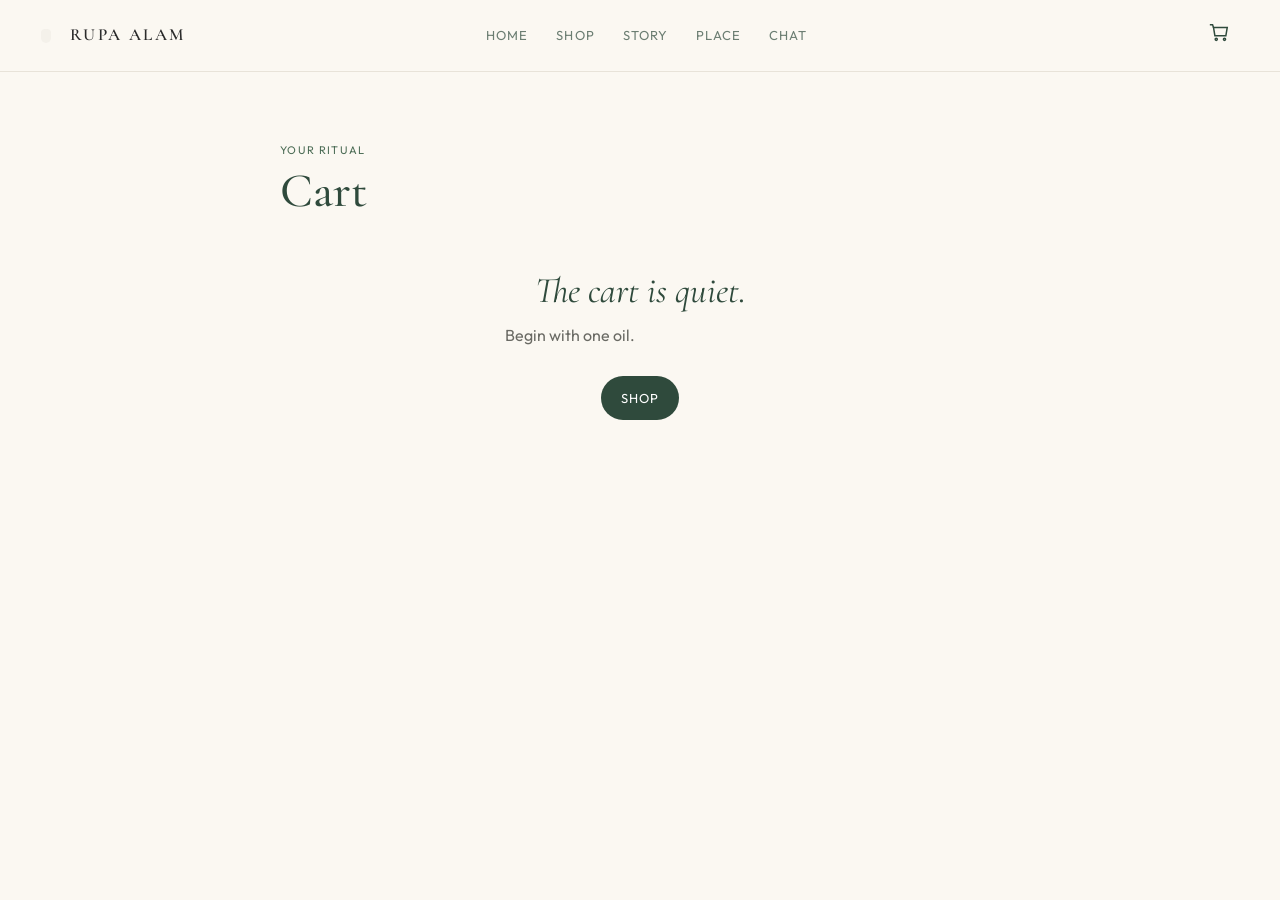
==== cart.html @ 2313e0cc "first commit" ====
<!doctype html>
<html lang="en">
<head>
  <meta charset="utf-8">
  <meta name="viewport" content="width=device-width,initial-scale=1,viewport-fit=cover">
  <meta name="theme-color" content="#2F4A3C">
  <title>Cart — Rupa Alam</title>
  <link rel="manifest" href="manifest.json">
  <link rel="apple-touch-icon" href="assets/img/apple-touch.png">
  <link href="https://fonts.googleapis.com/css2?family=Cormorant+Garamond:ital,wght@0,500;0,600;1,500&family=Outfit:wght@300;400;500;600&display=swap" rel="stylesheet">
  <link rel="stylesheet" href="assets/css/style.css">
</head>
<body data-page="cart">
  <div class="app">
    <header class="topbar" id="topbar"></header>
    <section class="section">
      <div class="wrap" style="max-width:720px">
        <div class="tag">Your ritual</div>
        <h2>Cart</h2>
        <div id="list"></div>
        <div class="totals" id="box" hidden>
          <div><span>Subtotal</span><strong id="sub">Rp 0</strong></div>
          <div><span>Shipping</span><span>Confirmed on WhatsApp</span></div>
          <p class="hint">Phase 0 checkout: your order is written to WhatsApp and answered personally. Midtrans can be added later.</p>
          <form class="form" id="form">
            <input name="name" placeholder="Name" required>
            <input name="city" placeholder="City / area" required>
            <textarea name="note" rows="3" placeholder="Note — scent preference, gift wrap, questions"></textarea>
            <button class="btn btn-dark full" type="submit">Send order on WhatsApp</button>
          </form>
        </div>
      </div>
    </section>
  </div>
  <nav class="tabs" id="tabs"></nav>
  <script src="assets/js/app.js"></script>
  <script>
    function render() {
      const lines = cartDetailed();
      const list = document.getElementById("list");
      const box = document.getElementById("box");
      if (!lines.length) {
        box.hidden = true;
        list.innerHTML = `<div class="cart-empty"><p class="quote">The cart is quiet.</p><p class="lede">Begin with one oil.</p><a class="btn btn-dark" href="shop.html">Shop</a></div>`;
        return;
      }
      box.hidden = false;
      list.innerHTML = lines.map(i => `
        <div class="cart-item">
          <img src="${i.img}" alt="">
          <div>
            <strong>${i.name}</strong>
            <div class="meta">${i.kind}</div>
            <div class="qty" style="margin:8px 0 0">
              <button data-q="${i.id}" data-v="${i.qty-1}">−</button>
              <span>${i.qty}</span>
              <button data-q="${i.id}" data-v="${i.qty+1}">+</button>
            </div>
          </div>
          <div class="price">${fmt(i.line)}</div>
        </div>`).join("");
      document.getElementById("sub").textContent = fmt(cartTotal());
    }
    document.addEventListener("click", (e) => {
      const b = e.target.closest("[data-q]");
      if (!b) return;
      setQty(b.dataset.q, Number(b.dataset.v));
      render();
    });
    document.addEventListener("DOMContentLoaded", () => {
      render();
      document.getElementById("form").addEventListener("submit", (e) => {
        e.preventDefault();
        const fd = new FormData(e.target);
        const extra = `Nama: ${fd.get("name")}\nKota: ${fd.get("city")}\nCatatan: ${fd.get("note") || "-"}`;
        waOrder(extra);
      });
    });
  </script>
</body>
</html>
---- assets/css/style.css ----
:root{
  --forest:#2F4A3C;
  --forest-2:#24382e;
  --moss:#4A6B54;
  --leaf:#6B7F6E;
  --cream:#F4F1EA;
  --cream-2:#EBE6DB;
  --paper:#FBF8F2;
  --ink:#2C2C2C;
  --muted:#6A6A64;
  --line:#DDD6C8;
  --amber:#C4A574;
  --white:#fff;
  --shadow:0 18px 40px rgba(47,74,60,.12);
  --radius:22px;
  --nav-h:64px;
  --tab-h:72px;
}
*{box-sizing:border-box;margin:0;padding:0}
html,body{background:var(--paper);color:var(--ink);font-family:"Outfit",sans-serif;line-height:1.55}
img{max-width:100%;display:block}
a{color:inherit;text-decoration:none}
button,input,textarea,select{font:inherit}
.serif{font-family:"Cormorant Garamond",Georgia,serif}
.app{min-height:100dvh;padding-bottom:calc(var(--tab-h) + 18px)}

/* top bar */
.topbar{
  position:sticky;top:0;z-index:40;
  display:flex;align-items:center;justify-content:space-between;
  height:var(--nav-h);padding:0 18px;
  background:rgba(251,248,242,.9);backdrop-filter:blur(14px);
  border-bottom:1px solid rgba(221,214,200,.6);
}
.brand{display:flex;align-items:center;gap:10px}
.brand-mark{
  width:28px;height:28px;border-radius:50%;
  display:grid;
  place-items:center;
}
.brand-mark span{width:10px;height:14px;border-radius:8px 8px 10px 10px;background:var(--cream);display:block}
.brand b{font-family:"Cormorant Garamond",serif;font-weight:600;letter-spacing:.12em;font-size:15px}
.icon-btn{
  width:40px;height:40px;border:0;border-radius:50%;
  background:transparent;position:relative;cursor:pointer;color:var(--forest);
}
.cart-count{
  position:absolute;top:2px;right:2px;min-width:16px;height:16px;padding:0 4px;
  border-radius:99px;background:var(--forest);color:#fff;font-size:10px;
  display:none;align-items:center;justify-content:center;
}
.cart-count.show{display:flex}

/* Desktop top navigation (hidden on mobile) */
.topnav{
  margin-left: -100px;
  display:none;
  align-items:center;
  gap:28px;
}
.topnav a{
  font-size:13px;
  letter-spacing:.08em;
  text-transform:uppercase;
  color:var(--forest);
  opacity:.7;
  transition:opacity .2s;
}
.topnav a:hover,
.topnav a.active{opacity:1;font-weight:500}
.topbar-right{
  display:flex;
  align-items:center;
  gap:8px;
}

/* bottom app tabs */
.tabs{
  position:fixed;left:12px;right:12px;bottom:10px;z-index:50;
  height:62px;background:var(--forest);color:#fff;
  border-radius:22px;display:flex;align-items:center;justify-content:space-around;
  box-shadow:0 12px 30px rgba(47,74,60,.28);
}
.tabs a{
  flex:1;height:100%;display:flex;flex-direction:column;align-items:center;justify-content:center;
  gap:2px;font-size:10px;letter-spacing:.06em;text-transform:uppercase;opacity:.7;
}
.tabs a.active,.tabs a:hover{opacity:1}
.tabs svg{width:20px;height:20px}

/* hero */
.hero{position:relative;min-height:78vh;color:#fff;overflow:hidden}
.hero img.bg{position:absolute;inset:0;width:100%;height:100%;object-fit:cover}
.hero .veil{position:absolute;inset:0;background:linear-gradient(180deg,rgba(20,32,26,.15),rgba(20,32,26,.72))}
.hero-copy{position:relative;z-index:2;max-width:720px;padding:18vh 22px 70px}
.kicker{letter-spacing:.22em;text-transform:uppercase;font-size:11px;opacity:.85}
.hero h1{font-family:"Cormorant Garamond",serif;font-weight:500;font-size:clamp(40px,8vw,74px);line-height:.95;margin:12px 0 16px}
.hero p{max-width:460px;font-size:16px;opacity:.92}
.row-btns{display:flex;flex-wrap:wrap;gap:10px;margin-top:24px}

.btn{
  display:inline-flex;align-items:center;justify-content:center;gap:8px;
  border:0;border-radius:999px;padding:12px 20px;cursor:pointer;
  font-size:13px;letter-spacing:.08em;text-transform:uppercase;
}
.btn-dark{background:var(--forest);color:#fff}
.btn-light{background:#fff;color:var(--forest)}
.btn-line{background:transparent;color:inherit;border:1px solid currentColor}
.btn-cream{background:var(--cream);color:var(--forest)}
.btn.full{width:100%}
.btn:disabled{opacity:.45}

.wrap{width:min(1120px,calc(100% - 32px));margin:0 auto}
.section{padding:64px 0}
.section h2{font-family:"Cormorant Garamond",serif;font-size:clamp(30px,5vw,48px);font-weight:500;color:var(--forest);line-height:1.1}
.lede{color:var(--muted);max-width:560px;margin:10px 0 28px}

.grid-3{display:grid;grid-template-columns:repeat(3,1fr);gap:18px}
.grid-2{display:grid;grid-template-columns:1.1fr .9fr;gap:28px;align-items:center}
.card{
  background:#fff;border-radius:var(--radius);overflow:hidden;
  border:1px solid var(--line);box-shadow:0 8px 24px rgba(47,74,60,.05);
}
.card img{width:100%;height:320px;object-fit:cover}
.card .pad{padding:16px 16px 18px}
.card h3{font-family:"Cormorant Garamond",serif;font-size:26px;font-weight:500;color:var(--forest)}
.meta{font-size:13px;color:var(--muted);margin:4px 0 10px}
.price{font-size:15px;color:var(--forest);font-weight:560}
.tag{display:inline-block;font-size:11px;letter-spacing:.12em;text-transform:uppercase;color:var(--moss);margin-bottom:6px}

.split{display:grid;grid-template-columns:1fr 1fr;gap:0;min-height:520px}
.split img{width:100%;height:100%;object-fit:cover;min-height:360px}
.split .text{padding:48px 36px;display:flex;flex-direction:column;justify-content:center;background:var(--cream)}
.quote{font-family:"Cormorant Garamond",serif;font-size:clamp(24px,3.4vw,36px);line-height:1.25;color:var(--forest);font-style:italic}

.rituals{display:grid;grid-template-columns:repeat(3,1fr);gap:14px}
.ritual{background:#fff;border:1px solid var(--line);border-radius:18px;padding:20px}
.ritual b{display:block;font-family:"Cormorant Garamond",serif;font-size:22px;font-weight:500;color:var(--forest);margin:6px 0}

.spaces{display:grid;grid-template-columns:repeat(2,1fr);gap:12px}
.space{position:relative;border-radius:18px;overflow:hidden;min-height:180px;color:#fff}
.space img{position:absolute;inset:0;width:100%;height:100%;object-fit:cover}
.space .cap{position:relative;z-index:1;padding:18px;background:linear-gradient(180deg,transparent,rgba(0,0,0,.55));height:100%;display:flex;align-items:flex-end}
.space h3{font-family:"Cormorant Garamond",serif;font-size:28px;font-weight:500}

.product-hero{display:grid;grid-template-columns:.95fr 1.05fr;gap:28px;padding:28px 0 10px;align-items:start}
.product-hero img{width:100%;border-radius:28px;height:min(70vh,720px);object-fit:cover}
.qty{display:flex;align-items:center;gap:10px;margin:16px 0}
.qty button{width:36px;height:36px;border-radius:50%;border:1px solid var(--line);background:#fff;cursor:pointer}
.notes li{margin-left:18px;margin-bottom:6px;color:var(--muted)}

.cart-item{display:grid;grid-template-columns:84px 1fr auto;gap:12px;padding:14px 0;border-bottom:1px solid var(--line);align-items:center}
.cart-item img{width:84px;height:84px;object-fit:cover;border-radius:14px}
.cart-empty{text-align:center;padding:50px 10px}
.totals{background:#fff;border:1px solid var(--line);border-radius:20px;padding:18px;margin-top:18px}
.totals div{display:flex;justify-content:space-between;margin:6px 0}
.form{display:grid;gap:10px;margin-top:16px}
.form input,.form textarea,.form select{
  width:100%;padding:12px 14px;border-radius:12px;border:1px solid var(--line);background:#fff;
}
.hint{font-size:12px;color:var(--muted);margin-top:8px}

.footer{padding:40px 0 28px;color:var(--leaf);font-size:13px;text-align:center}
.lang{display:flex;gap:8px}
.lang button{border:0;background:transparent;color:var(--forest);cursor:pointer;font-size:12px;letter-spacing:.08em}
.lang button.on{font-weight:700}

@media(max-width:860px){
  .grid-3,.rituals,.split,.product-hero,.grid-2,.spaces{grid-template-columns:1fr}
  .hero{min-height:86vh}
  .card img{height:280px}
  .split .text{padding:28px 20px}
}

/* Desktop: top navbar, hide bottom tabs */
@media(min-width:861px){
  .app{padding-bottom:40px}
  .tabs{display:none}
  .topnav{display:flex}
  .topbar{
    padding:0 32px;
    height:72px;
  }
  .topbar .brand b{font-size:17px;letter-spacing:.14em}
}
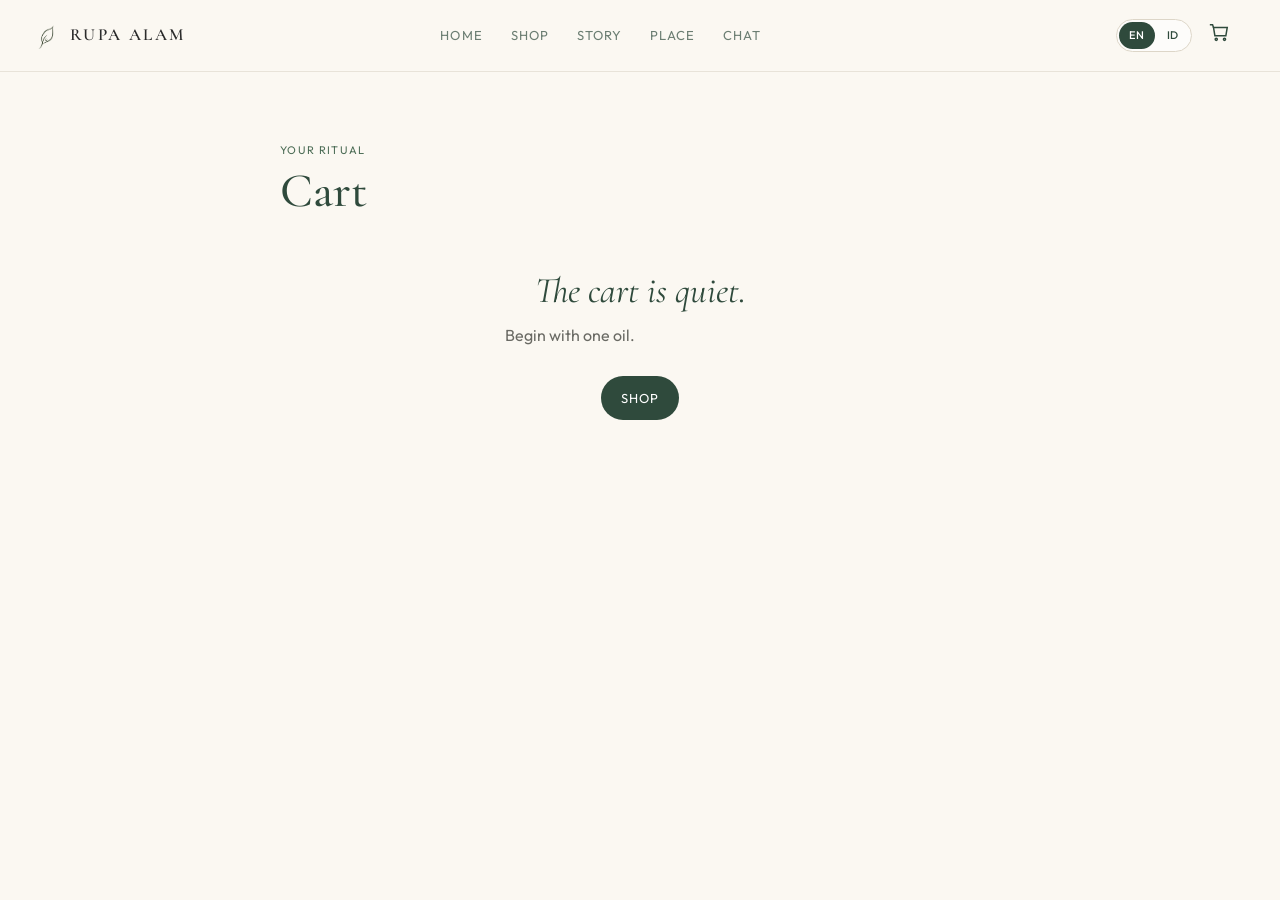
==== commit a93b2aa1: "adding locales language" ====
--- a/cart.html
+++ b/cart.html
@@ -15,18 +15,18 @@
     <header class="topbar" id="topbar"></header>
     <section class="section">
       <div class="wrap" style="max-width:720px">
-        <div class="tag">Your ritual</div>
-        <h2>Cart</h2>
+        <div class="tag" data-i18n="cart.tag">Your ritual</div>
+        <h2 data-i18n="cart.title">Cart</h2>
         <div id="list"></div>
         <div class="totals" id="box" hidden>
-          <div><span>Subtotal</span><strong id="sub">Rp 0</strong></div>
-          <div><span>Shipping</span><span>Confirmed on WhatsApp</span></div>
-          <p class="hint">Phase 0 checkout: your order is written to WhatsApp and answered personally. Midtrans can be added later.</p>
+          <div><span data-i18n="cart.subtotal">Subtotal</span><strong id="sub">Rp 0</strong></div>
+          <div><span data-i18n="cart.shipping">Shipping</span><span data-i18n="cart.shipping_note">Confirmed on WhatsApp</span></div>
+          <p class="hint" data-i18n="cart.hint">Phase 0 checkout: your order is written to WhatsApp and answered personally. Midtrans can be added later.</p>
           <form class="form" id="form">
-            <input name="name" placeholder="Name" required>
-            <input name="city" placeholder="City / area" required>
-            <textarea name="note" rows="3" placeholder="Note — scent preference, gift wrap, questions"></textarea>
-            <button class="btn btn-dark full" type="submit">Send order on WhatsApp</button>
+            <input name="name" data-i18n-placeholder="cart.name" placeholder="Name" required>
+            <input name="city" data-i18n-placeholder="cart.city" placeholder="City / area" required>
+            <textarea name="note" rows="3" data-i18n-placeholder="cart.note" placeholder="Note — scent preference, gift wrap, questions"></textarea>
+            <button class="btn btn-dark full" type="submit" data-i18n="cart.send">Send order on WhatsApp</button>
           </form>
         </div>
       </div>
@@ -41,7 +41,12 @@
       const box = document.getElementById("box");
       if (!lines.length) {
         box.hidden = true;
-        list.innerHTML = `<div class="cart-empty"><p class="quote">The cart is quiet.</p><p class="lede">Begin with one oil.</p><a class="btn btn-dark" href="shop.html">Shop</a></div>`;
+        list.innerHTML = `<div class="cart-empty">
+          <p class="quote" data-i18n="cart.empty_quote">The cart is quiet.</p>
+          <p class="lede" data-i18n="cart.empty_lede">Begin with one oil.</p>
+          <a class="btn btn-dark" href="shop.html" data-i18n="cart.empty_btn">Shop</a>
+        </div>`;
+        applyTranslations();
         return;
       }
       box.hidden = false;
@@ -60,13 +65,20 @@
           <div class="price">${fmt(i.line)}</div>
         </div>`).join("");
       document.getElementById("sub").textContent = fmt(cartTotal());
+      applyTranslations();
     }
+
+    window.__onLangChange = function () {
+      render();
+    };
+
     document.addEventListener("click", (e) => {
       const b = e.target.closest("[data-q]");
       if (!b) return;
       setQty(b.dataset.q, Number(b.dataset.v));
       render();
     });
+
     document.addEventListener("DOMContentLoaded", () => {
       render();
       document.getElementById("form").addEventListener("submit", (e) => {
--- a/assets/css/style.css
+++ b/assets/css/style.css
@@ -38,6 +38,10 @@
   display:grid;
   place-items:center;
 }
+.brand-mark img{
+  width: 30px;
+  height: 30px;
+}
 .brand-mark span{width:10px;height:14px;border-radius:8px 8px 10px 10px;background:var(--cream);display:block}
 .brand b{font-family:"Cormorant Garamond",serif;font-weight:600;letter-spacing:.12em;font-size:15px}
 .icon-btn{
@@ -183,3 +187,38 @@
   }
   .topbar .brand b{font-size:17px;letter-spacing:.14em}
 }
+
+/* Language switcher */
+.lang-switch {
+  display: flex;
+  gap: 2px;
+  margin-right: 12px;
+  border: 1px solid var(--line);
+  border-radius: 999px;
+  padding: 2px;
+  background: rgba(255,255,255,0.6);
+}
+.lang-switch button {
+  border: 0;
+  background: transparent;
+  color: var(--forest);
+  cursor: pointer;
+  font-size: 11px;
+  font-weight: 500;
+  letter-spacing: 0.06em;
+  padding: 5px 10px;
+  border-radius: 999px;
+  transition: all 0.2s ease;
+}
+.lang-switch button.active {
+  background: var(--forest);
+  color: #fff;
+}
+.lang-switch button:hover:not(.active) {
+  background: rgba(47, 74, 60, 0.08);
+}
+.topbar-right {
+  display: flex;
+  align-items: center;
+  gap: 4px;
+}
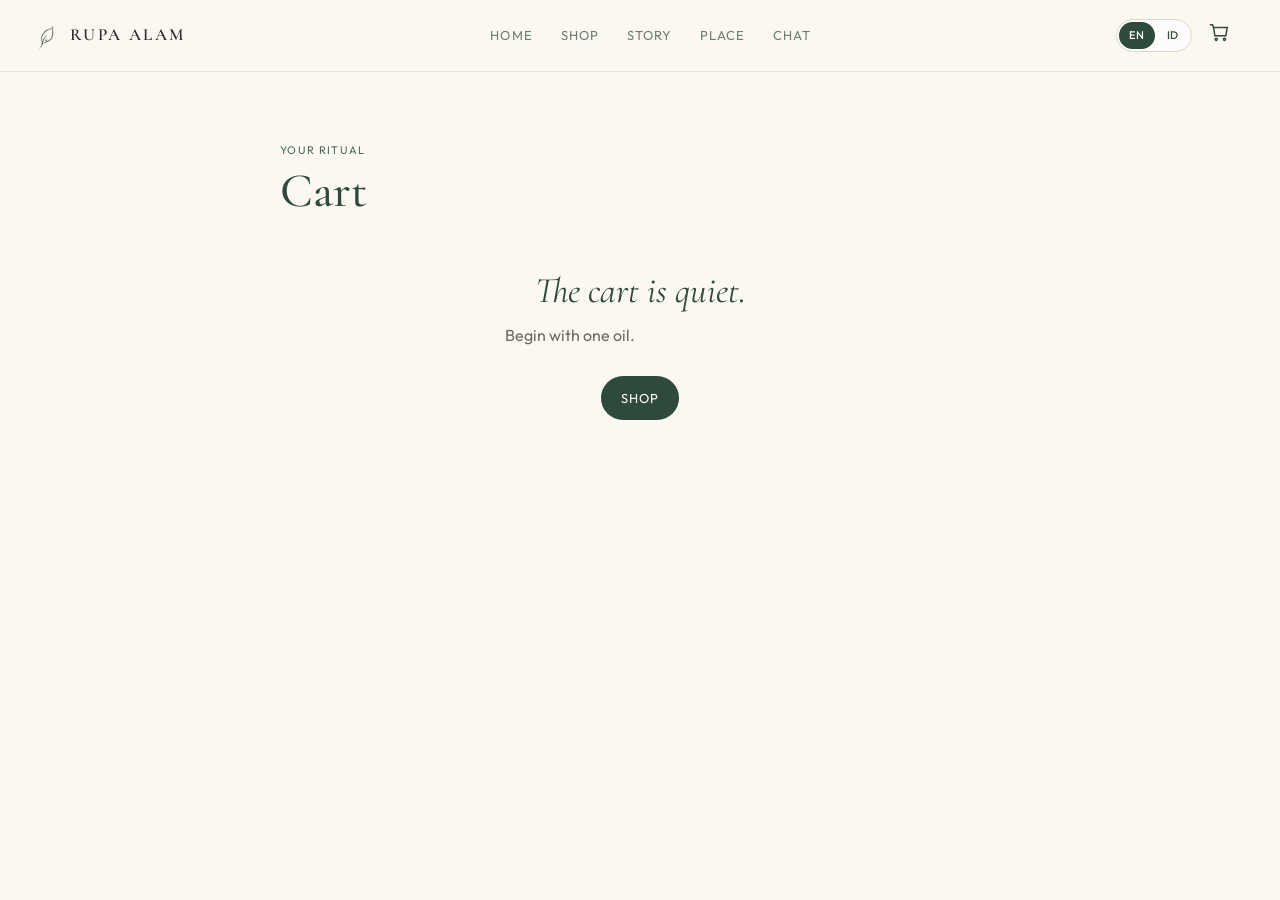
==== commit e90a8a12: "adding icon favicon" ====
--- a/cart.html
+++ b/cart.html
@@ -7,6 +7,7 @@
   <title>Cart — Rupa Alam</title>
   <link rel="manifest" href="manifest.json">
   <link rel="apple-touch-icon" href="assets/img/apple-touch.png">
+  <link rel="icon" href="assets/img/icon-rupaalam.jpg">
   <link href="https://fonts.googleapis.com/css2?family=Cormorant+Garamond:ital,wght@0,500;0,600;1,500&family=Outfit:wght@300;400;500;600&display=swap" rel="stylesheet">
   <link rel="stylesheet" href="assets/css/style.css">
 </head>
--- a/assets/css/style.css
+++ b/assets/css/style.css
@@ -57,7 +57,6 @@
 
 /* Desktop top navigation (hidden on mobile) */
 .topnav{
-  margin-left: -100px;
   display:none;
   align-items:center;
   gap:28px;
